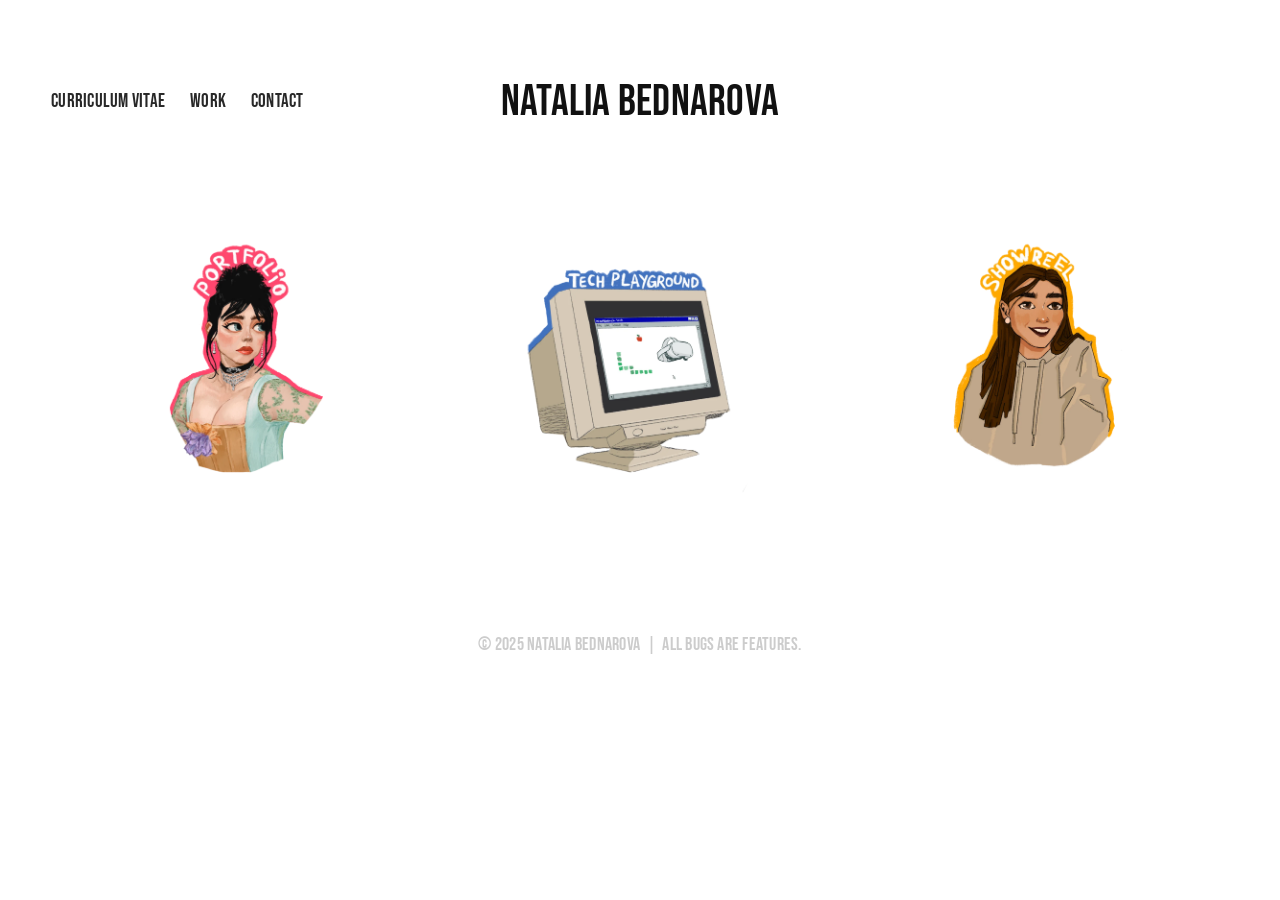
==== index.html @ 7ae6d57a "Publish portfolio site Static copy of the Adobe Portfolio site.  Co-Authored-By: Claude Opus 5.5 <no" ====
<!doctype html>
<html lang="en"><head><meta charset="utf-8"><meta name="viewport" content="width=device-width,initial-scale=1">
<title>Natalia Bednarova</title><meta name="description" content="Portfolio of Natalia Bednarova: animation, illustration and creative technology."><link rel="canonical" href="https://nataliabednarova.com/">
<link rel="icon" href="./images/2a2fc0d2.webp"><link rel="preload" href="./assets/bebas-neue-latin.woff2" as="font" type="font/woff2" crossorigin><link rel="stylesheet" href="./assets/style.css"></head>
<body><header class="site-header"><nav aria-label="Main"><a href="./curriculum-vitae/">Curriculum Vitae</a><a href="./work/">Work</a><a href="./contact/">Contact</a></nav><a class="logo" href="./work/">Natalia Bednarova</a></header>
<main><section class="covers"><h1 class="sr">Work</h1><a href="./portfolio/"><img src="./images/bc584071.webp" alt="Portfolio"><span class="sr">Portfolio</span></a><a href="./technical/"><img src="./images/c65d23ab.webp" alt="Tech Arts"><span class="sr">Tech Arts</span></a><a href="./showreel/"><img src="./images/01b116cb.webp" alt="Animation Showreel"><span class="sr">Animation Showreel</span></a></section></main>
<footer>© 2025 Natalia Bednarova &nbsp;|&nbsp; All bugs are features.</footer><script src="./assets/site.js" defer></script></body></html>
---- assets/style.css ----
@font-face{font-family:"Bebas Neue";src:url(bebas-neue-latin.woff2) format("woff2");font-display:swap;unicode-range:U+0000-00FF,U+2000-206F,U+20AC,U+2122,U+2190-2193}
@font-face{font-family:"Bebas Neue";src:url(bebas-neue-latin-ext.woff2) format("woff2");font-display:swap;unicode-range:U+0100-02AF,U+1E00-1EFF}
:root{--ink:#282828;--logo:#111;--muted:#999;--footer:#ccc;--bg:#fff}
*{box-sizing:border-box}
html{-webkit-text-size-adjust:100%}
body{margin:0;background:var(--bg);color:var(--ink);font-family:"Bebas Neue","Helvetica Neue",sans-serif;font-weight:400;letter-spacing:.015em}
a{color:inherit;text-decoration:none}
img,video{display:block;max-width:100%;height:auto}
.site-header{position:relative;height:202px;padding:0 4%;display:flex;align-items:center;justify-content:center}
.site-header nav{position:absolute;left:4%;top:50%;transform:translateY(-50%);display:flex;gap:25px;font-size:19px;line-height:19px;text-transform:uppercase}
.site-header nav a:hover,.other a:hover .label{color:var(--muted)}
.logo{font-size:44px;line-height:35px;color:var(--logo);text-transform:uppercase;text-align:center}
main{max-width:1400px;margin:0 auto;padding:22px 6% 0}
.covers{display:grid;grid-template-columns:repeat(3,1fr);gap:0 60px}
.covers a{display:block}
.covers img{width:100%;aspect-ratio:2007/1668;object-fit:contain}
.sr{position:absolute;width:1px;height:1px;overflow:hidden;clip-path:inset(50%)}
.text{text-align:center;color:var(--muted);font-size:20px;line-height:26px;padding:0 0 20px;max-width:820px;margin:0 auto}
.text>div,.text>p{margin:0;padding-bottom:20px}
.text .title{color:var(--ink);font-size:30px;line-height:34px;padding-bottom:20px}
.text .sub-title{color:var(--ink);font-size:24px;line-height:30px;padding:20px 0 30px}
.text a{text-decoration:underline}
.row{display:flex;gap:20px;align-items:flex-start;margin-bottom:20px}
.row>div{min-width:0}
.mod{margin-bottom:20px}
.row .mod{margin-bottom:0}
.mod img,.mod video{width:100%}
.mod img[data-zoom]{cursor:zoom-in}
.embed{margin-left:auto;margin-right:auto}
.embed>div{position:relative;height:0}
.embed iframe{position:absolute;inset:0;width:100%;height:100%;border:0}
.collection{display:flex;flex-wrap:wrap;gap:10px;margin-bottom:20px}
.collection>div{min-width:0}
.collection img{width:100%;cursor:zoom-in}
.social{display:flex;justify-content:center;gap:24px;flex-wrap:wrap;font-size:19px;margin:0 0 30px}
.contact{max-width:640px;margin:0 auto;text-align:center}
.contact h1{font-size:30px;line-height:34px;font-weight:400;margin:0 0 20px}
.contact p{color:var(--muted);font-size:20px;line-height:26px;margin:0 0 30px}
.contact .mail{color:var(--ink);font-size:30px;line-height:34px}
.other{margin-top:100px;text-align:center}
.other h2{font-weight:400;font-size:24px;line-height:26px;color:var(--logo);margin:0 0 30px}
.other div{display:grid;grid-template-columns:repeat(2,minmax(0,360px));gap:40px;justify-content:center}
.other .label{display:block;font-size:22px;padding-top:10px}
.back{display:block;text-align:center;margin:60px 0 0;font-size:19px}
footer{padding:132px 16px 100px;text-align:center;font-size:18px;line-height:20px;color:var(--footer);text-transform:uppercase}
dialog{border:0;padding:0;max-width:96vw;max-height:96vh;background:transparent}
dialog::backdrop{background:rgba(255,255,255,.96)}
dialog img{max-width:96vw;max-height:96vh;width:auto;height:auto;cursor:zoom-out}
dialog button{position:fixed;top:12px;right:16px;border:0;background:none;font:inherit;font-size:28px;color:var(--ink);cursor:pointer}
@media (max-width:768px){
 .site-header{height:auto;padding:28px 16px 34px;flex-direction:column-reverse;gap:18px}
 .site-header nav{position:static;transform:none;gap:20px;justify-content:center;flex-wrap:wrap}
 main{padding:0 16px}
 .logo{font-size:36px}
 .covers{grid-template-columns:1fr;gap:24px}
 .row{flex-direction:column}
 .row>div{width:100%;flex:none!important}
 .collection>div{flex:1 1 100%!important;width:100%!important}
 .other div{grid-template-columns:1fr}
 .text{font-size:18px}
}
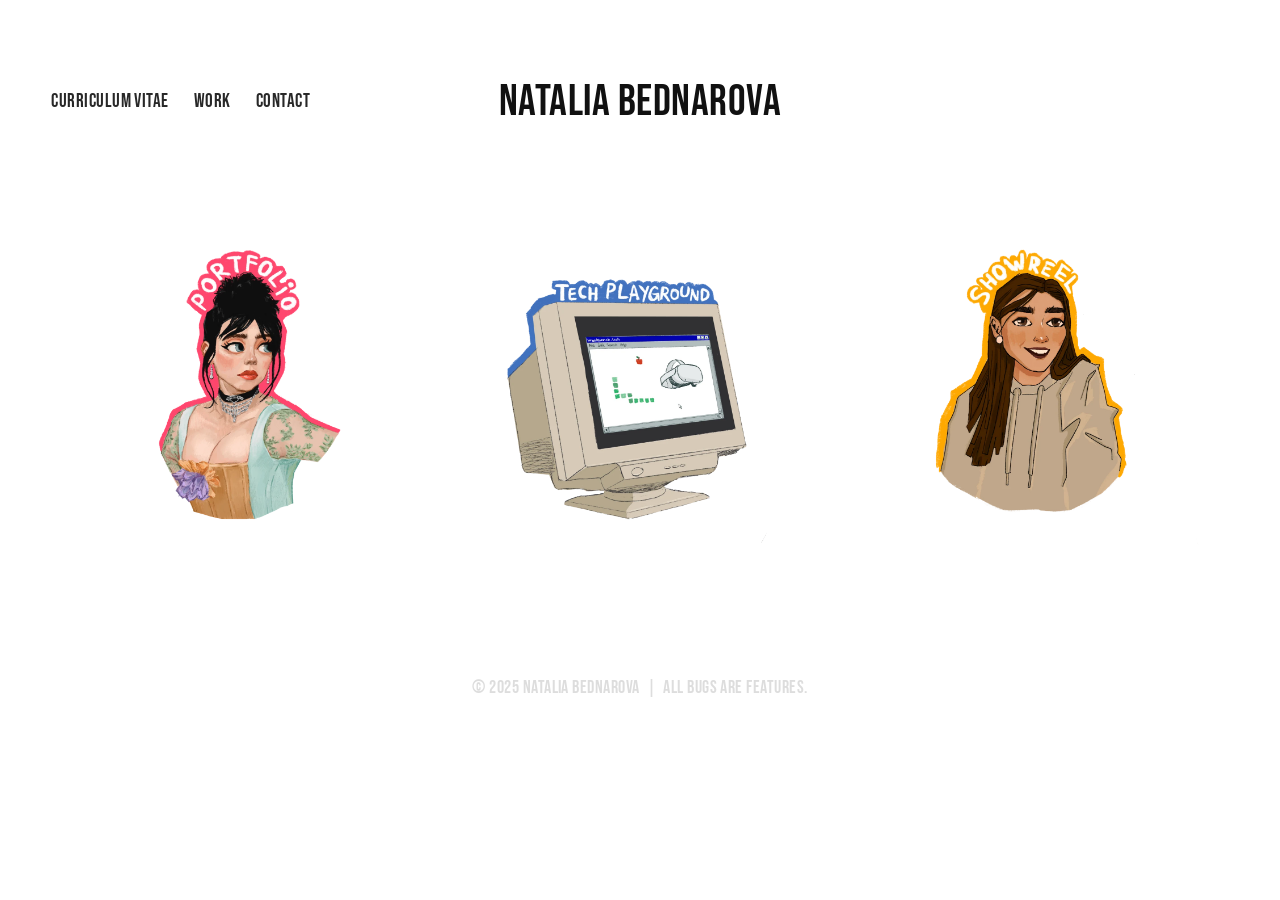
==== commit 6c534d67: "Match original site's hover titles, image viewer and layout Add category titles on cover hover and a" ====
--- a/index.html
+++ b/index.html
@@ -3,5 +3,5 @@
 <title>Natalia Bednarova</title><meta name="description" content="Portfolio of Natalia Bednarova: animation, illustration and creative technology."><link rel="canonical" href="https://nataliabednarova.com/">
 <link rel="icon" href="./images/2a2fc0d2.webp"><link rel="preload" href="./assets/bebas-neue-latin.woff2" as="font" type="font/woff2" crossorigin><link rel="stylesheet" href="./assets/style.css"></head>
 <body><header class="site-header"><nav aria-label="Main"><a href="./curriculum-vitae/">Curriculum Vitae</a><a href="./work/">Work</a><a href="./contact/">Contact</a></nav><a class="logo" href="./work/">Natalia Bednarova</a></header>
-<main><section class="covers"><h1 class="sr">Work</h1><a href="./portfolio/"><img src="./images/bc584071.webp" alt="Portfolio"><span class="sr">Portfolio</span></a><a href="./technical/"><img src="./images/c65d23ab.webp" alt="Tech Arts"><span class="sr">Tech Arts</span></a><a href="./showreel/"><img src="./images/01b116cb.webp" alt="Animation Showreel"><span class="sr">Animation Showreel</span></a></section></main>
+<main><section class="covers"><h1 class="sr">Work</h1><a class="cover" href="./portfolio/"><img src="./images/bc584071.webp" alt=""><span class="cover-title">Portfolio</span></a><a class="cover" href="./technical/"><img src="./images/c65d23ab.webp" alt=""><span class="cover-title">Tech Arts</span></a><a class="cover" href="./showreel/"><img src="./images/01b116cb.webp" alt=""><span class="cover-title">Animation Showreel</span></a></section></main>
 <footer>© 2025 Natalia Bednarova &nbsp;|&nbsp; All bugs are features.</footer><script src="./assets/site.js" defer></script></body></html>
--- a/assets/style.css
+++ b/assets/style.css
@@ -1,61 +1,81 @@
 @font-face{font-family:"Bebas Neue";src:url(bebas-neue-latin.woff2) format("woff2");font-display:swap;unicode-range:U+0000-00FF,U+2000-206F,U+20AC,U+2122,U+2190-2193}
 @font-face{font-family:"Bebas Neue";src:url(bebas-neue-latin-ext.woff2) format("woff2");font-display:swap;unicode-range:U+0100-02AF,U+1E00-1EFF}
-:root{--ink:#282828;--logo:#111;--muted:#999;--footer:#ccc;--bg:#fff}
+:root{--ink:#282828;--logo:#111;--muted:#999;--footer:#ddd;--bg:#fff}
 *{box-sizing:border-box}
 html{-webkit-text-size-adjust:100%}
-body{margin:0;background:var(--bg);color:var(--ink);font-family:"Bebas Neue","Helvetica Neue",sans-serif;font-weight:400;letter-spacing:.015em}
+body{margin:0;background:var(--bg);color:var(--ink);font-family:"Bebas Neue","Helvetica Neue",sans-serif;font-weight:400;letter-spacing:.03em}
 a{color:inherit;text-decoration:none}
 img,video{display:block;max-width:100%;height:auto}
 .site-header{position:relative;height:202px;padding:0 4%;display:flex;align-items:center;justify-content:center}
 .site-header nav{position:absolute;left:4%;top:50%;transform:translateY(-50%);display:flex;gap:25px;font-size:19px;line-height:19px;text-transform:uppercase}
 .site-header nav a:hover,.other a:hover .label{color:var(--muted)}
 .logo{font-size:44px;line-height:35px;color:var(--logo);text-transform:uppercase;text-align:center}
-main{max-width:1400px;margin:0 auto;padding:22px 6% 0}
-.covers{display:grid;grid-template-columns:repeat(3,1fr);gap:0 60px}
-.covers a{display:block}
-.covers img{width:100%;aspect-ratio:2007/1668;object-fit:contain}
+main{width:92%;max-width:1400px;margin:0 auto}
+main:has(.covers){max-width:none}
+.covers{display:grid;grid-template-columns:repeat(3,1fr);margin-top:33px}
+.cover{position:relative;display:block;aspect-ratio:551/436;border-radius:18px;overflow:hidden}
+.cover img{width:100%;height:100%;object-fit:cover}
+.cover::after{content:"";position:absolute;inset:0;background:rgba(55,55,55,.7);opacity:0;transition:opacity .2s}
+.cover-title{position:absolute;inset:0;z-index:1;display:flex;align-items:center;justify-content:center;padding:0 8%;color:#fff;font-size:24px;line-height:31px;text-transform:uppercase;text-align:center;opacity:0;transition:opacity .2s}
+.cover:hover::after,.cover:focus-visible::after,.cover:hover .cover-title,.cover:focus-visible .cover-title{opacity:1}
 .sr{position:absolute;width:1px;height:1px;overflow:hidden;clip-path:inset(50%)}
-.text{text-align:center;color:var(--muted);font-size:20px;line-height:26px;padding:0 0 20px;max-width:820px;margin:0 auto}
+.text{text-align:center;color:var(--muted);font-size:20px;line-height:26px;max-width:800px;margin:0 auto}
 .text>div,.text>p{margin:0;padding-bottom:20px}
 .text .title{color:var(--ink);font-size:30px;line-height:34px;padding-bottom:20px}
 .text .sub-title{color:var(--ink);font-size:24px;line-height:30px;padding:20px 0 30px}
 .text a{text-decoration:underline}
-.row{display:flex;gap:20px;align-items:flex-start;margin-bottom:20px}
+.row{display:flex;gap:8px;align-items:flex-start}
 .row>div{min-width:0}
-.mod{margin-bottom:20px}
-.row .mod{margin-bottom:0}
 .mod img,.mod video{width:100%}
 .mod img[data-zoom]{cursor:zoom-in}
 .embed{margin-left:auto;margin-right:auto}
 .embed>div{position:relative;height:0}
 .embed iframe{position:absolute;inset:0;width:100%;height:100%;border:0}
-.collection{display:flex;flex-wrap:wrap;gap:10px;margin-bottom:20px}
-.collection>div{min-width:0}
-.collection img{width:100%;cursor:zoom-in}
-.social{display:flex;justify-content:center;gap:24px;flex-wrap:wrap;font-size:19px;margin:0 0 30px}
-.contact{max-width:640px;margin:0 auto;text-align:center}
-.contact h1{font-size:30px;line-height:34px;font-weight:400;margin:0 0 20px}
-.contact p{color:var(--muted);font-size:20px;line-height:26px;margin:0 0 30px}
-.contact .mail{color:var(--ink);font-size:30px;line-height:34px}
-.other{margin-top:100px;text-align:center}
+.grid-row{display:flex;gap:8px;margin-bottom:8px}
+.grid-row:last-child{margin-bottom:0}
+.grid-row>div{min-width:0}
+.grid-row img{width:100%;cursor:zoom-in}
+.social{display:flex;justify-content:center;gap:15px;flex-wrap:wrap;padding:40px 0 15px}
+.social a{display:flex;align-items:center;justify-content:center;width:30px;height:30px;color:#777;transition:color .2s}
+.social a:hover{color:var(--ink)}
+.social svg{width:26px;height:26px;fill:currentColor}
+.contact{max-width:800px;margin:0 auto;padding-top:20px;text-align:center}
+.contact h1{font-size:30px;line-height:34px;font-weight:400;margin:0 0 60px}
+.contact p{color:var(--ink);font-size:20px;line-height:26px;margin:0}
+.other{margin-top:60px}
 .other h2{font-weight:400;font-size:24px;line-height:26px;color:var(--logo);margin:0 0 30px}
-.other div{display:grid;grid-template-columns:repeat(2,minmax(0,360px));gap:40px;justify-content:center}
-.other .label{display:block;font-size:22px;padding-top:10px}
-.back{display:block;text-align:center;margin:60px 0 0;font-size:19px}
+.other>div{display:grid;grid-template-columns:repeat(2,1fr);gap:5px}
+.other .cover-title{font-size:22px}
+.to-top{position:fixed;right:30px;bottom:30px;width:60px;height:60px;border-radius:50%;background:rgba(0,0,0,.1);display:flex;align-items:center;justify-content:center;color:#fff;opacity:0;pointer-events:none;transition:opacity .2s;z-index:5}
+.to-top.show{opacity:1;pointer-events:auto}
+.to-top svg{width:24px;height:24px;fill:none;stroke:currentColor;stroke-width:2}
 footer{padding:132px 16px 100px;text-align:center;font-size:18px;line-height:20px;color:var(--footer);text-transform:uppercase}
-dialog{border:0;padding:0;max-width:96vw;max-height:96vh;background:transparent}
-dialog::backdrop{background:rgba(255,255,255,.96)}
-dialog img{max-width:96vw;max-height:96vh;width:auto;height:auto;cursor:zoom-out}
-dialog button{position:fixed;top:12px;right:16px;border:0;background:none;font:inherit;font-size:28px;color:var(--ink);cursor:pointer}
+dialog{position:fixed;inset:0;width:100vw;height:100dvh;max-width:none;max-height:none;margin:0;border:0;padding:0;background:rgba(255,255,255,.94);overflow:hidden}
+dialog::backdrop{background:transparent}
+dialog img{width:100%;height:100%;object-fit:contain;display:block}
+.lb-prev,.lb-next{position:absolute;top:0;bottom:0;width:30%;border:0;background:none;padding:0 40px;color:#111;cursor:pointer;display:flex;align-items:center}
+.lb-prev{left:0;justify-content:flex-start}
+.lb-next{right:0;justify-content:flex-end}
+.lb-close{position:absolute;top:20px;right:20px;width:40px;height:40px;border:0;background:none;color:#111;cursor:pointer;z-index:2;display:flex;align-items:center;justify-content:center}
+dialog svg{width:16px;height:24px;fill:none;stroke:currentColor;stroke-width:2}
+.lb-close svg{width:14px;height:14px}
+.lb-prev svg,.lb-next svg,.lb-close svg{transition:opacity .6s}
+dialog.idle svg{opacity:0}
+dialog:focus,dialog button:focus{outline:none}
+dialog button:focus-visible svg{opacity:1;outline:2px solid #111;outline-offset:6px}
 @media (max-width:768px){
  .site-header{height:auto;padding:28px 16px 34px;flex-direction:column-reverse;gap:18px}
  .site-header nav{position:static;transform:none;gap:20px;justify-content:center;flex-wrap:wrap}
  main{padding:0 16px}
  .logo{font-size:36px}
- .covers{grid-template-columns:1fr;gap:24px}
+ .covers{grid-template-columns:1fr}
+ main{width:100%}
  .row{flex-direction:column}
  .row>div{width:100%;flex:none!important}
- .collection>div{flex:1 1 100%!important;width:100%!important}
- .other div{grid-template-columns:1fr}
+ .grid-row{flex-direction:column}
+ .grid-row>div{flex:none!important;width:100%}
+ .other>div{grid-template-columns:1fr}
+ .to-top{right:16px;bottom:16px;width:48px;height:48px}
+ .lb-prev,.lb-next{padding:0 12px}
  .text{font-size:18px}
 }
